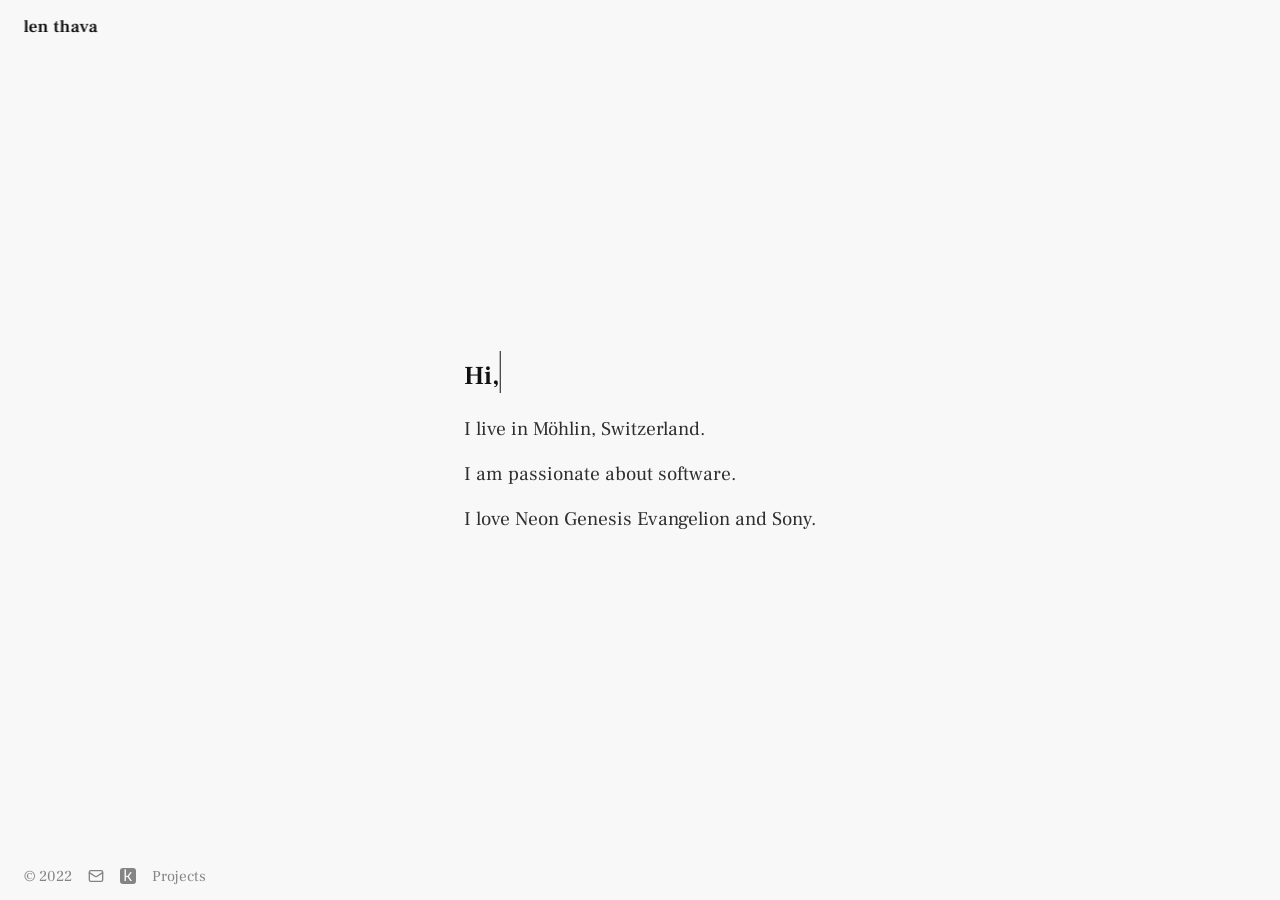
==== index.html @ 20542930 "Left align secondary pages" ====
<!doctype html>
<html lang="en">
  <head>
    <meta charset="utf-8" />
    <meta name="viewport" content="width=device-width, initial-scale=1" />
    <title>Dehlen Thavarajah</title>
    <meta
      name="description"
      content="Dehlen Thavarajah, also known as Len Thava, lives in Möhlin, Switzerland and is passionate about software."
    />
    <meta name="author" content="Dehlen Thavarajah" />
    <meta name="application-name" content="Dehlen Thavarajah" />
    <meta name="robots" content="index, follow, max-snippet:-1, max-image-preview:large" />
    <meta name="color-scheme" content="light" />
    <meta
      name="keywords"
      content="Dehlen Thavarajah, Len Thava, Len Thavarajah, Lenthava, Dehlen Thava, Dehlen Thava Rajah, Thava Rajah, Dehlen Thavaraja, Dehlen Thavrajah, Dehlen Tavarajah, Deheln Thavarajah, Dhelen Thavarajah, Dehlen Thavarjah, Thavarajah, Dehlen, Thava"
    />
    <meta name="theme-color" content="#f8f8f8" />
    <link rel="canonical" href="https://dehlenthavarajah.com/" />
    <link rel="alternate" href="https://lenthava.com/" />
    <meta property="og:site_name" content="Dehlen Thavarajah" />
    <meta property="og:locale" content="en_US" />
    <meta property="og:type" content="website" />
    <meta property="og:title" content="Dehlen Thavarajah" />
    <meta property="og:url" content="https://dehlenthavarajah.com/" />
    <meta
      property="og:description"
      content="Dehlen Thavarajah, also known as Len Thava, lives in Möhlin, Switzerland and is passionate about software."
    />
    <meta name="twitter:title" content="Dehlen Thavarajah" />
    <meta
      name="twitter:description"
      content="Dehlen Thavarajah, also known as Len Thava, lives in Möhlin, Switzerland and is passionate about software."
    />
    <meta name="twitter:card" content="summary" />
    <meta property="og:image" content="https://dehlenthavarajah.com/icon-512.png?v=d118" />
    <meta property="og:image:width" content="512" />
    <meta property="og:image:height" content="512" />
    <meta property="og:image:alt" content="Dehlen Thavarajah icon" />
    <meta name="twitter:image" content="https://dehlenthavarajah.com/icon-512.png?v=d118" />
    <meta name="twitter:image:alt" content="Dehlen Thavarajah icon" />
    <link rel="preload" href="fonts/frank-ruhl-libre-latin-400-normal.woff2" as="font" type="font/woff2" crossorigin />
    <link rel="preload" href="fonts/frank-ruhl-libre-latin-600-normal.woff2" as="font" type="font/woff2" crossorigin />
    <link rel="preload" href="fonts/jetbrains-mono-latin-400-normal.woff2" as="font" type="font/woff2" crossorigin />
    <link rel="icon" href="favicon.ico?v=d118" sizes="any" />
    <link rel="icon" href="favicon.svg?v=d118" type="image/svg+xml" />
    <link rel="icon" href="icon-48.png?v=d118" type="image/png" sizes="48x48" />
    <link rel="apple-touch-icon" href="apple-touch-icon.png?v=d118" />
    <link rel="mask-icon" href="safari-pinned-tab.svg?v=d118" color="#111111" />
    <link rel="manifest" href="site.webmanifest?v=d118" />
    <script type="application/ld+json">
      {
        "@context": "https://schema.org",
        "@graph": [
          {
            "@type": "Person",
            "@id": "https://dehlenthavarajah.com/#person",
            "name": "Dehlen Thavarajah",
            "givenName": "Dehlen",
            "familyName": "Thavarajah",
            "additionalName": "Len Thava",
            "alternateName": [
              "Len Thava",
              "Len Thavarajah",
              "Len Thava Rajah",
              "Lenthava",
              "len thava",
              "lenthava",
              "Dehlen Thava",
              "Dehlen Thava Rajah",
              "Dehlen Thavaraja",
              "Dehlen Thavrajah",
              "Dehlen Thavraja",
              "Dehlen Thavarjah",
              "Dehlen Thavara",
              "Dehlen Tavarajah",
              "Dhelen Thavarajah",
              "Dehlan Thavarajah",
              "Thava Rajah",
              "Thava-Rajah",
              "Thavarajah",
              "D. Thavarajah",
              "Dehlen",
              "Thava",
              "Deheln Thavarajah",
              "dehlenthavarajah",
              "dehlen thavarajah"
            ],
            "url": "https://dehlenthavarajah.com/",
            "sameAs": [
              "https://lenthava.com/"
            ],
            "email": "mailto:dehlen@protonmail.ch",
            "image": {
              "@type": "ImageObject",
              "url": "https://dehlenthavarajah.com/icon-512.png?v=d118",
              "width": 512,
              "height": 512
            },
            "mainEntityOfPage": {
              "@id": "https://dehlenthavarajah.com/#profile"
            },
            "homeLocation": {
              "@type": "Place",
              "name": "Möhlin, Switzerland"
            },
            "description": "Dehlen Thavarajah, also known as Len Thava, lives in Möhlin, Switzerland and is passionate about software.",
            "knowsAbout": [
              "Software",
              "Artificial intelligence",
              "User experience",
              "Neon Genesis Evangelion",
              "Sony"
            ],
            "affiliation": {
              "@type": "Organization",
              "name": "kigex"
            }
          },
          {
            "@type": "ProfilePage",
            "@id": "https://dehlenthavarajah.com/#profile",
            "url": "https://dehlenthavarajah.com/",
            "name": "Dehlen Thavarajah",
            "alternateName": [
              "Len Thava",
              "Dehlen Thava",
              "Thava Rajah",
              "Lenthava"
            ],
            "description": "Dehlen Thavarajah, also known as Len Thava, lives in Möhlin, Switzerland and is passionate about software.",
            "inLanguage": "en",
            "isPartOf": {
              "@id": "https://dehlenthavarajah.com/#website"
            },
            "about": {
              "@id": "https://dehlenthavarajah.com/#person"
            },
            "mainEntity": {
              "@id": "https://dehlenthavarajah.com/#person"
            },
            "primaryImageOfPage": {
              "@type": "ImageObject",
              "url": "https://dehlenthavarajah.com/icon-512.png?v=d118",
              "width": 512,
              "height": 512
            }
          },
          {
            "@type": "WebSite",
            "@id": "https://dehlenthavarajah.com/#website",
            "url": "https://dehlenthavarajah.com/",
            "name": "Dehlen Thavarajah",
            "alternateName": [
              "Len Thava",
              "Len Thavarajah",
              "Lenthava",
              "Dehlen Thava",
              "Dehlen Thava Rajah",
              "Thava Rajah",
              "Thavarajah",
              "Dehlen Thavaraja",
              "dehlenthavarajah.com",
              "lenthava.com"
            ],
            "inLanguage": "en",
            "publisher": {
              "@id": "https://dehlenthavarajah.com/#person"
            }
          }
        ]
      }
    </script>
    <link rel="stylesheet" href="styles.css?v=d121" />
    <script src="brand.js?v=d117" defer></script>
  </head>
  <body>
    <header class="site-header">
      <h1>
        <a class="brand-link is-brand-faded is-brand-shifted" href="./" aria-label="Home" data-start-collapsed="true">
          <span class="brand-text" aria-hidden="true">
            <span class="brand-away brand-away-left"><span class="brand-letter">d</span><span class="brand-letter">e</span><span class="brand-letter">h</span></span><span class="brand-core"><span class="brand-keep brand-len">len</span><span class="brand-gap"> </span><span class="brand-keep">thava</span></span><span class="brand-away brand-away-right"><span class="brand-letter">r</span><span class="brand-letter">a</span><span class="brand-letter">j</span><span class="brand-letter">a</span><span class="brand-letter">h</span></span>
          </span>
        </a>
      </h1>
    </header>

    <main>
      <section class="content intro" aria-labelledby="intro-title" data-center-anchor="I love Neon Genesis Evangelion and Sony.">
        <h2 id="intro-title" class="typing-title" data-type-text="Hi, I&rsquo;m dehlen." aria-label="Hi, I&rsquo;m dehlen.">Hi, I&rsquo;m dehlen.</h2>
        <p>I live in Möhlin, Switzerland.</p>
        <p>I am passionate about software.</p>
        <p>I love Neon Genesis Evangelion and Sony.</p>
      </section>
    </main>

    <footer class="site-footer">
      <ul aria-label="Links">
        <li>
          <span class="footer-text footer-copyright">&copy; 2022</span>
        </li>
        <li>
          <a class="icon-link" href="mailto:dehlen@protonmail.ch" aria-label="Email Dehlen">
            <img src="mail.svg?v=m6" alt="" width="16" height="16" decoding="async" />
          </a>
        </li>
        <li>
          <a class="icon-link kigex-link" href="k/" aria-label="K">
            <span class="kigex-mark" aria-hidden="true">k</span>
          </a>
        </li>
        <li>
          <a class="footer-text-link" href="projects/">Projects</a>
        </li>
      </ul>
    </footer>
  </body>
</html>
---- styles.css ----
@font-face {
  font-family: "Frank Ruhl Libre";
  src: url("fonts/frank-ruhl-libre-latin-400-normal.woff2") format("woff2");
  font-weight: 400;
  font-style: normal;
  font-display: block;
}

@font-face {
  font-family: "Frank Ruhl Libre";
  src: url("fonts/frank-ruhl-libre-latin-600-normal.woff2") format("woff2");
  font-weight: 600;
  font-style: normal;
  font-display: block;
}

@font-face {
  font-family: "JetBrains Mono";
  src: url("fonts/jetbrains-mono-latin-400-normal.woff2") format("woff2");
  font-weight: 400;
  font-style: normal;
  font-display: block;
}

:root {
  --page: #f8f8f8;
  --text: #2f2f2f;
  --strong: #111111;
  --underline: #cccccc;
  --edge: clamp(1rem, 4vw, 1.5rem);
  --main-block: 18.08em;
}

*,
*::before,
*::after {
  box-sizing: border-box;
}

html {
  min-height: 100%;
  background: var(--page);
  -webkit-tap-highlight-color: transparent;
}

body {
  min-height: 100vh;
  min-height: 100dvh;
  margin: 0;
  color: var(--text);
  background: var(--page);
  font-family: "Frank Ruhl Libre", Georgia, serif;
  font-size: 18px;
  line-height: 1.5rem;
}

a,
a:visited {
  color: var(--strong);
  text-decoration: underline;
  text-decoration-color: var(--underline);
  text-underline-offset: 0.2rem;
  -webkit-tap-highlight-color: transparent;
}

a:active,
button:active,
[role="button"]:active {
  background: transparent;
  box-shadow: none;
  text-shadow: none;
}

a:hover {
  text-decoration-color: var(--strong);
}

a:focus-visible {
  outline: 2px solid var(--strong);
  outline-offset: 4px;
}

b,
strong,
h1,
h2,
h3,
h4,
h5,
h6 {
  color: var(--strong);
  font-weight: 600;
}

.site-header,
.site-footer {
  position: fixed;
  left: 0;
  right: 0;
  z-index: 2;
  display: flex;
  align-items: center;
  padding: 1rem var(--edge);
}

.site-header {
  top: 0;
  justify-content: flex-start;
}

.site-header h1 {
  margin: 0;
  padding: 0;
  font-size: 1.08rem;
  line-height: 1.3;
}

.brand-link,
.brand-link:visited {
  --brand-core-shift: -1.48em;
  position: relative;
  display: inline-flex;
  width: 10.4em;
  height: 1.35em;
  align-items: baseline;
  color: var(--strong);
  text-decoration: none;
}

.brand-text {
  position: relative;
  display: inline-flex;
  align-items: baseline;
  white-space: nowrap;
  overflow: hidden;
  isolation: isolate;
}

.brand-away,
.brand-keep,
.brand-gap {
  display: inline-block;
  transform-origin: center;
}

.brand-away {
  position: relative;
  z-index: 1;
  display: inline-flex;
  overflow: visible;
  max-width: 4.2em;
  opacity: 1;
  transition: opacity 1600ms ease;
}

.brand-letter {
  display: inline-block;
  transform: translate3d(0, 0, 0);
  backface-visibility: hidden;
  transform-origin: center;
}

.brand-core {
  position: relative;
  z-index: 2;
  display: inline-flex;
  align-items: baseline;
  background: var(--page);
  transform: translate3d(0, 0, 0);
  transition: transform 2600ms cubic-bezier(0.42, 0, 0.18, 1);
  will-change: transform;
}

.brand-core::before {
  content: "";
  position: absolute;
  inset: -0.05em -0.42em -0.05em;
  z-index: -1;
  background: var(--page);
  opacity: 0;
  transition: opacity 500ms ease;
}

.brand-keep,
.brand-gap {
  position: relative;
  max-width: 5.2em;
  transform: none;
  transition: none;
}

.brand-gap {
  width: 0.28em;
  flex: 0 0 0.28em;
}

.brand-link.is-brand-faded .brand-away {
  opacity: 0;
}

.brand-link.is-brand-shifted .brand-core::before {
  opacity: 1;
}

.brand-link.is-brand-shifted .brand-core {
  transform: translate3d(var(--brand-core-shift, 0), 0, 0);
}

.back-link,
.back-link:visited {
  display: inline-flex;
  height: 1.35em;
  align-items: baseline;
  color: var(--strong);
  text-decoration: none;
  transition: none;
}

.back-link:hover,
.back-link:focus-visible {
  opacity: 1;
}

main {
  position: fixed;
  inset: 0;
  z-index: 1;
  width: 100%;
  max-width: none;
  margin: 0;
  padding: clamp(4.5rem, 12vh, 6rem) var(--edge);
  display: flex;
  align-items: center;
  justify-content: center;
  pointer-events: none;
}

.secondary-main {
  justify-content: flex-start;
}

.content {
  width: var(--main-block);
  max-width: calc(100vw - (2 * var(--edge)));
  font-size: 1.215rem;
  line-height: 1.8225rem;
  min-height: 9.92125em;
  text-align: left;
  transform: translateX(var(--anchor-shift, 0));
  pointer-events: auto;
}

.intro h2,
.projects h2,
.k-note h2 {
  margin: 0 0 1.25rem;
  display: inline-block;
  font-size: 1.62rem;
  line-height: 1.35;
}

.typing-title {
  min-height: 1.35em;
}

.projects h2,
.k-note h2 {
  min-height: 1.35em;
}

.typing-text {
  display: inline-block;
  min-width: var(--typing-width, auto);
}

.typing-letter {
  display: inline-block;
}

.typing-measure {
  position: fixed;
  left: 0;
  top: 0;
  visibility: hidden;
  white-space: nowrap;
  pointer-events: none;
}

.typing-caret {
  display: inline-block;
  position: relative;
  width: 0;
  height: 1.62em;
  margin: 0;
  background: transparent;
  transform: translate3d(0, 0, 0);
  transition: transform 1100ms cubic-bezier(0.42, 0, 0.18, 1);
  vertical-align: -0.34em;
}

.typing-caret::before {
  content: "";
  position: absolute;
  left: 0.04em;
  top: 0;
  width: 1px;
  height: 100%;
  background: currentColor;
}

.typing-caret.is-flashing {
  animation: caret-blink var(--caret-blink-duration, 1500ms) steps(1, end) var(--caret-blink-count, 2);
}

@keyframes caret-blink {
  0%,
  48% {
    opacity: 1;
  }

  49%,
  100% {
    opacity: 0;
  }
}

.intro {
  min-height: 9.92125em;
}

.intro p,
.projects dt,
.projects dd,
.k-note p {
  margin: 0 0 1rem;
  font-size: 1em;
  line-height: inherit;
}

.intro h2,
.intro p,
.projects dt,
.projects dd,
.k-note h2,
.k-note p {
  white-space: nowrap;
}

.projects dl {
  margin: 0;
}

.projects {
  min-height: 9.92125em;
  font-size: inherit;
  line-height: inherit;
  transform: none;
}

.projects h2,
.k-note h2 {
  font-size: 1.62rem;
}

.projects dl {
  filter: blur(5px);
  user-select: none;
}

.projects dt {
  color: var(--text);
}

.project-name {
  display: inline-block;
  line-height: inherit;
}

.projects dd {
  padding: 0;
  color: var(--text);
}

.k-note {
  min-height: 9.92125em;
  font-size: inherit;
  line-height: inherit;
}

.site-footer {
  bottom: 0;
  justify-content: flex-start;
  padding-bottom: max(1rem, env(safe-area-inset-bottom));
}

.site-footer ul {
  display: flex;
  align-items: center;
  flex-wrap: wrap;
  gap: 1rem;
  margin: 0;
  padding: 0;
  list-style: none;
}

.site-footer li {
  display: inline-flex;
  line-height: 0;
}

.icon-link {
  display: inline-flex;
  width: 16px;
  height: 16px;
  align-items: center;
  justify-content: center;
  text-decoration: none;
}

span.icon-link {
  cursor: default;
}

.icon-link:visited {
  text-decoration: none;
}

.footer-text,
.footer-text-link,
.footer-text-link:visited {
  display: inline-flex;
  height: 16px;
  align-items: center;
  color: var(--strong);
  font-size: 0.95rem;
  font-family: "Frank Ruhl Libre", Georgia, serif;
  line-height: 16px;
  opacity: 0.5;
  text-decoration: none;
  transition: opacity 160ms ease;
}

.icon-link img {
  width: 16px;
  height: 16px;
  opacity: 0.5;
  transition: opacity 160ms ease;
}

.kigex-mark {
  width: 16px;
  height: 16px;
  display: inline-grid;
  place-items: center;
  border-radius: 3px;
  background: var(--strong);
  color: var(--page);
  font-family: "JetBrains Mono", ui-monospace, SFMono-Regular, Menlo, monospace;
  font-size: 16px;
  font-weight: 400;
  line-height: 16px;
  opacity: 0.5;
  overflow: hidden;
  text-decoration: none;
  transition: opacity 160ms ease;
}

.kigex-mark.k-note-mark {
  width: 0.98em;
  height: 0.98em;
  margin: 0 0.015em 0 -0.015em;
  border-radius: 0.16em;
  font-size: 0.78em;
  font-family: "JetBrains Mono", ui-monospace, SFMono-Regular, Menlo, monospace;
  font-weight: 400;
  line-height: 1;
  opacity: 0.5;
  vertical-align: 0.025em;
}

.k-note-bang {
  display: inline-block;
  margin-left: 0.04em;
}

.icon-link:hover img,
.icon-link:focus-visible img,
.icon-link:hover .kigex-mark,
.icon-link:focus-visible .kigex-mark,
.footer-text-link:hover,
.footer-text-link:focus-visible {
  opacity: 1;
}

@media (max-width: 540px) {
  body {
    font-size: 17px;
  }

  .content {
    font-size: clamp(0.91rem, 4.25vw, 1rem);
    line-height: 1.5rem;
  }

  .intro h2,
  .projects h2,
  .k-note h2 {
    font-size: 1.5rem;
  }

  .projects,
  .k-note {
    width: calc(100vw - (2 * var(--edge)));
    min-height: 11.2475rem;
    font-size: clamp(0.91rem, 4.25vw, 1rem);
    line-height: 1.5rem;
    transform: none;
  }

  .projects h2,
  .k-note h2 {
    min-height: 1.665em;
  }

  main {
    padding-left: var(--edge);
    padding-right: var(--edge);
  }
}

@media (max-width: 360px) {
  :root {
    --edge: 0.5rem;
  }

  .k-note h2 {
    font-size: clamp(1.35rem, 7vw, 1.5rem);
  }
}

@media (max-height: 540px) {
  body {
    display: flex;
    flex-direction: column;
  }

  .site-header,
  .site-footer {
    position: static;
  }

  main {
    position: static;
    flex: 1;
    min-height: min(28rem, 100dvh);
    padding-top: 2rem;
    padding-bottom: 2rem;
  }
}

@media (prefers-reduced-motion: reduce) {
  *,
  *::before,
  *::after {
    animation-duration: 1ms !important;
    animation-iteration-count: 1 !important;
    scroll-behavior: auto !important;
    transition-duration: 1ms !important;
  }
}
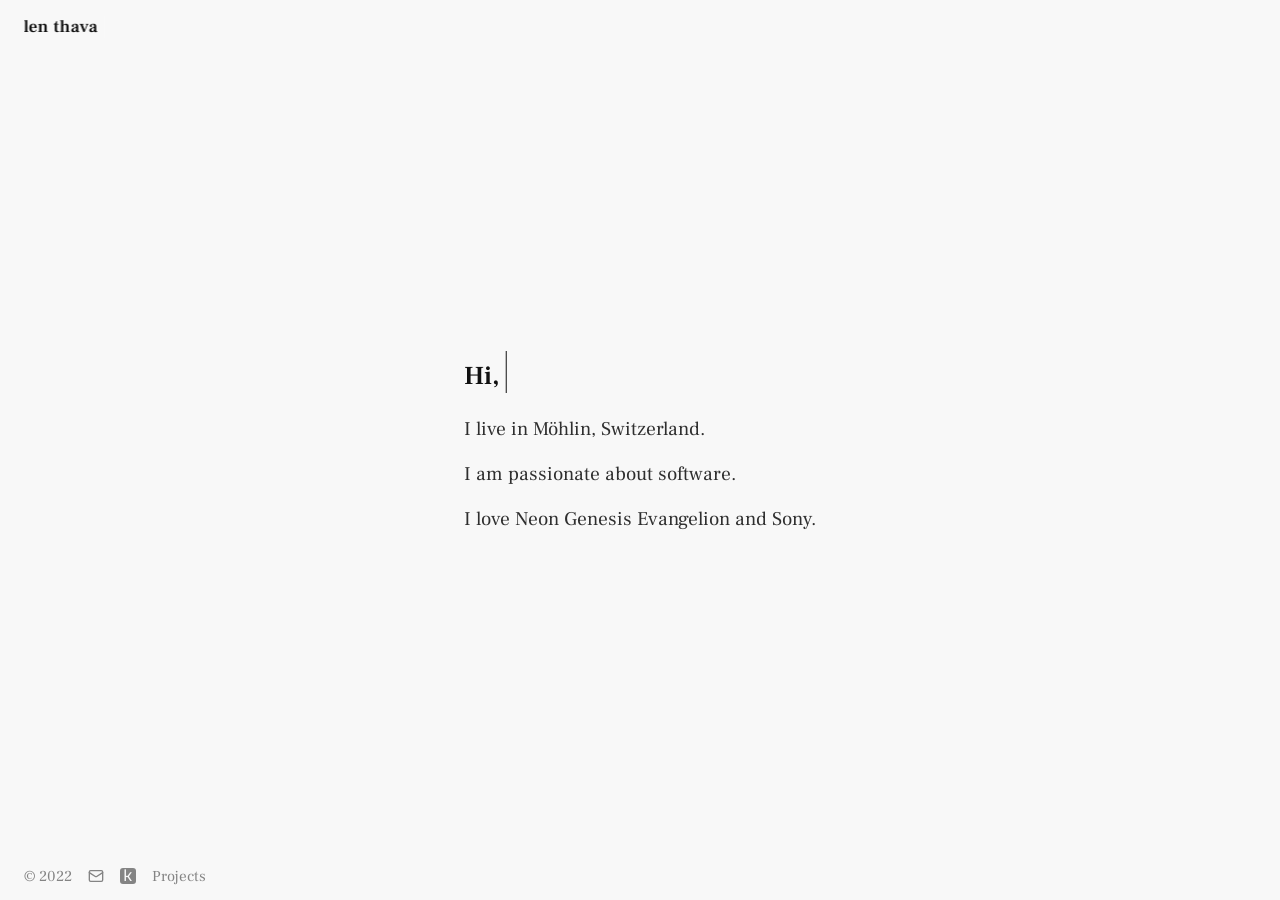
==== commit 5897488f: "Add Safari favicon variants" ====
--- a/index.html
+++ b/index.html
@@ -17,13 +17,12 @@
       content="Dehlen Thavarajah, Len Thava, Len Thavarajah, Lenthava, Dehlen Thava, Dehlen Thava Rajah, Thava Rajah, Dehlen Thavaraja, Dehlen Thavrajah, Dehlen Tavarajah, Deheln Thavarajah, Dhelen Thavarajah, Dehlen Thavarjah, Thavarajah, Dehlen, Thava"
     />
     <meta name="theme-color" content="#f8f8f8" />
-    <link rel="canonical" href="https://dehlenthavarajah.com/" />
-    <link rel="alternate" href="https://lenthava.com/" />
+    <link rel="canonical" href="https://lenthava.com/" />
     <meta property="og:site_name" content="Dehlen Thavarajah" />
     <meta property="og:locale" content="en_US" />
     <meta property="og:type" content="website" />
     <meta property="og:title" content="Dehlen Thavarajah" />
-    <meta property="og:url" content="https://dehlenthavarajah.com/" />
+    <meta property="og:url" content="https://lenthava.com/" />
     <meta
       property="og:description"
       content="Dehlen Thavarajah, also known as Len Thava, lives in Möhlin, Switzerland and is passionate about software."
@@ -34,28 +33,30 @@
       content="Dehlen Thavarajah, also known as Len Thava, lives in Möhlin, Switzerland and is passionate about software."
     />
     <meta name="twitter:card" content="summary" />
-    <meta property="og:image" content="https://dehlenthavarajah.com/icon-512.png?v=d118" />
+    <meta property="og:image" content="https://lenthava.com/icon-512.png?v=d123" />
     <meta property="og:image:width" content="512" />
     <meta property="og:image:height" content="512" />
     <meta property="og:image:alt" content="Dehlen Thavarajah icon" />
-    <meta name="twitter:image" content="https://dehlenthavarajah.com/icon-512.png?v=d118" />
+    <meta name="twitter:image" content="https://lenthava.com/icon-512.png?v=d123" />
     <meta name="twitter:image:alt" content="Dehlen Thavarajah icon" />
     <link rel="preload" href="fonts/frank-ruhl-libre-latin-400-normal.woff2" as="font" type="font/woff2" crossorigin />
     <link rel="preload" href="fonts/frank-ruhl-libre-latin-600-normal.woff2" as="font" type="font/woff2" crossorigin />
     <link rel="preload" href="fonts/jetbrains-mono-latin-400-normal.woff2" as="font" type="font/woff2" crossorigin />
-    <link rel="icon" href="favicon.ico?v=d118" sizes="any" />
-    <link rel="icon" href="favicon.svg?v=d118" type="image/svg+xml" />
-    <link rel="icon" href="icon-48.png?v=d118" type="image/png" sizes="48x48" />
-    <link rel="apple-touch-icon" href="apple-touch-icon.png?v=d118" />
-    <link rel="mask-icon" href="safari-pinned-tab.svg?v=d118" color="#111111" />
-    <link rel="manifest" href="site.webmanifest?v=d118" />
+    <link rel="shortcut icon" href="favicon.ico?v=d123" />
+    <link rel="icon" href="favicon.ico?v=d123" sizes="any" />
+    <link rel="icon" href="favicon-16x16.png?v=d123" type="image/png" sizes="16x16" />
+    <link rel="icon" href="favicon-32x32.png?v=d123" type="image/png" sizes="32x32" />
+    <link rel="icon" href="icon-48.png?v=d123" type="image/png" sizes="48x48" />
+    <link rel="apple-touch-icon" sizes="180x180" href="apple-touch-icon.png?v=d123" />
+    <link rel="mask-icon" href="safari-pinned-tab.svg?v=d123" color="#111111" />
+    <link rel="manifest" href="site.webmanifest?v=d123" />
     <script type="application/ld+json">
       {
         "@context": "https://schema.org",
         "@graph": [
           {
             "@type": "Person",
-            "@id": "https://dehlenthavarajah.com/#person",
+            "@id": "https://lenthava.com/#person",
             "name": "Dehlen Thavarajah",
             "givenName": "Dehlen",
             "familyName": "Thavarajah",
@@ -87,19 +88,19 @@
               "dehlenthavarajah",
               "dehlen thavarajah"
             ],
-            "url": "https://dehlenthavarajah.com/",
+            "url": "https://lenthava.com/",
             "sameAs": [
               "https://lenthava.com/"
             ],
             "email": "mailto:dehlen@protonmail.ch",
             "image": {
               "@type": "ImageObject",
-              "url": "https://dehlenthavarajah.com/icon-512.png?v=d118",
+              "url": "https://lenthava.com/icon-512.png?v=d123",
               "width": 512,
               "height": 512
             },
             "mainEntityOfPage": {
-              "@id": "https://dehlenthavarajah.com/#profile"
+              "@id": "https://lenthava.com/#profile"
             },
             "homeLocation": {
               "@type": "Place",
@@ -120,8 +121,8 @@
           },
           {
             "@type": "ProfilePage",
-            "@id": "https://dehlenthavarajah.com/#profile",
-            "url": "https://dehlenthavarajah.com/",
+            "@id": "https://lenthava.com/#profile",
+            "url": "https://lenthava.com/",
             "name": "Dehlen Thavarajah",
             "alternateName": [
               "Len Thava",
@@ -132,25 +133,25 @@
             "description": "Dehlen Thavarajah, also known as Len Thava, lives in Möhlin, Switzerland and is passionate about software.",
             "inLanguage": "en",
             "isPartOf": {
-              "@id": "https://dehlenthavarajah.com/#website"
+              "@id": "https://lenthava.com/#website"
             },
             "about": {
-              "@id": "https://dehlenthavarajah.com/#person"
+              "@id": "https://lenthava.com/#person"
             },
             "mainEntity": {
-              "@id": "https://dehlenthavarajah.com/#person"
+              "@id": "https://lenthava.com/#person"
             },
             "primaryImageOfPage": {
               "@type": "ImageObject",
-              "url": "https://dehlenthavarajah.com/icon-512.png?v=d118",
+              "url": "https://lenthava.com/icon-512.png?v=d123",
               "width": 512,
               "height": 512
             }
           },
           {
             "@type": "WebSite",
-            "@id": "https://dehlenthavarajah.com/#website",
-            "url": "https://dehlenthavarajah.com/",
+            "@id": "https://lenthava.com/#website",
+            "url": "https://lenthava.com/",
             "name": "Dehlen Thavarajah",
             "alternateName": [
               "Len Thava",
@@ -161,12 +162,12 @@
               "Thava Rajah",
               "Thavarajah",
               "Dehlen Thavaraja",
-              "dehlenthavarajah.com",
-              "lenthava.com"
+              "lenthava.com",
+              "dehlenthavarajah.com"
             ],
             "inLanguage": "en",
             "publisher": {
-              "@id": "https://dehlenthavarajah.com/#person"
+              "@id": "https://lenthava.com/#person"
             }
           }
         ]
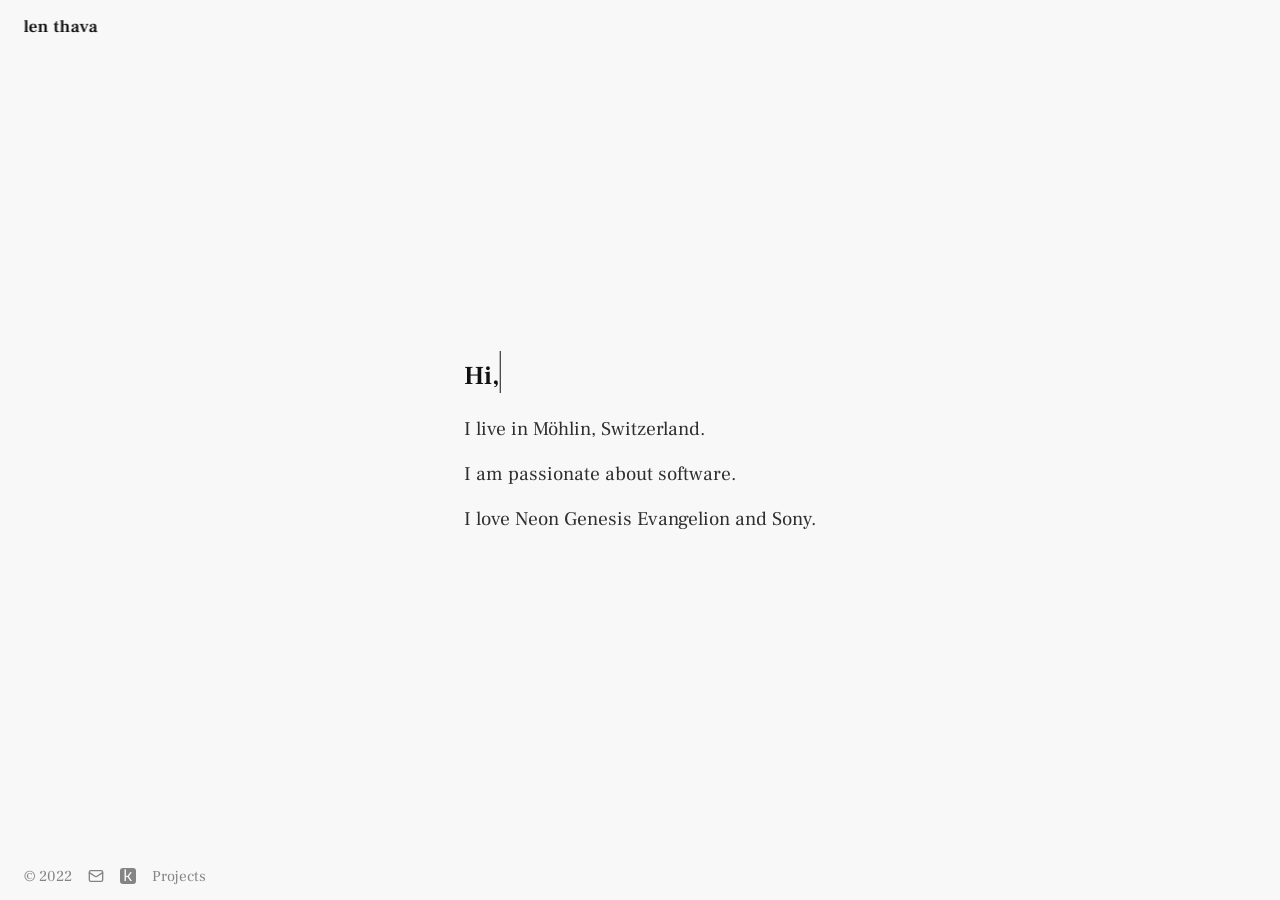
==== commit 90363a6f: "Resize favicon mark" ====
--- a/index.html
+++ b/index.html
@@ -33,23 +33,23 @@
       content="Dehlen Thavarajah, also known as Len Thava, lives in Möhlin, Switzerland and is passionate about software."
     />
     <meta name="twitter:card" content="summary" />
-    <meta property="og:image" content="https://lenthava.com/icon-512.png?v=d123" />
+    <meta property="og:image" content="https://lenthava.com/icon-512.png?v=d124" />
     <meta property="og:image:width" content="512" />
     <meta property="og:image:height" content="512" />
     <meta property="og:image:alt" content="Dehlen Thavarajah icon" />
-    <meta name="twitter:image" content="https://lenthava.com/icon-512.png?v=d123" />
+    <meta name="twitter:image" content="https://lenthava.com/icon-512.png?v=d124" />
     <meta name="twitter:image:alt" content="Dehlen Thavarajah icon" />
     <link rel="preload" href="fonts/frank-ruhl-libre-latin-400-normal.woff2" as="font" type="font/woff2" crossorigin />
     <link rel="preload" href="fonts/frank-ruhl-libre-latin-600-normal.woff2" as="font" type="font/woff2" crossorigin />
     <link rel="preload" href="fonts/jetbrains-mono-latin-400-normal.woff2" as="font" type="font/woff2" crossorigin />
-    <link rel="shortcut icon" href="favicon.ico?v=d123" />
-    <link rel="icon" href="favicon.ico?v=d123" sizes="any" />
-    <link rel="icon" href="favicon-16x16.png?v=d123" type="image/png" sizes="16x16" />
-    <link rel="icon" href="favicon-32x32.png?v=d123" type="image/png" sizes="32x32" />
-    <link rel="icon" href="icon-48.png?v=d123" type="image/png" sizes="48x48" />
-    <link rel="apple-touch-icon" sizes="180x180" href="apple-touch-icon.png?v=d123" />
-    <link rel="mask-icon" href="safari-pinned-tab.svg?v=d123" color="#111111" />
-    <link rel="manifest" href="site.webmanifest?v=d123" />
+    <link rel="shortcut icon" href="favicon.ico?v=d124" />
+    <link rel="icon" href="favicon.ico?v=d124" sizes="any" />
+    <link rel="icon" href="favicon-16x16.png?v=d124" type="image/png" sizes="16x16" />
+    <link rel="icon" href="favicon-32x32.png?v=d124" type="image/png" sizes="32x32" />
+    <link rel="icon" href="icon-48.png?v=d124" type="image/png" sizes="48x48" />
+    <link rel="apple-touch-icon" sizes="180x180" href="apple-touch-icon.png?v=d124" />
+    <link rel="mask-icon" href="safari-pinned-tab.svg?v=d124" color="#111111" />
+    <link rel="manifest" href="site.webmanifest?v=d124" />
     <script type="application/ld+json">
       {
         "@context": "https://schema.org",
@@ -95,7 +95,7 @@
             "email": "mailto:dehlen@protonmail.ch",
             "image": {
               "@type": "ImageObject",
-              "url": "https://lenthava.com/icon-512.png?v=d123",
+              "url": "https://lenthava.com/icon-512.png?v=d124",
               "width": 512,
               "height": 512
             },
@@ -143,7 +143,7 @@
             },
             "primaryImageOfPage": {
               "@type": "ImageObject",
-              "url": "https://lenthava.com/icon-512.png?v=d123",
+              "url": "https://lenthava.com/icon-512.png?v=d124",
               "width": 512,
               "height": 512
             }
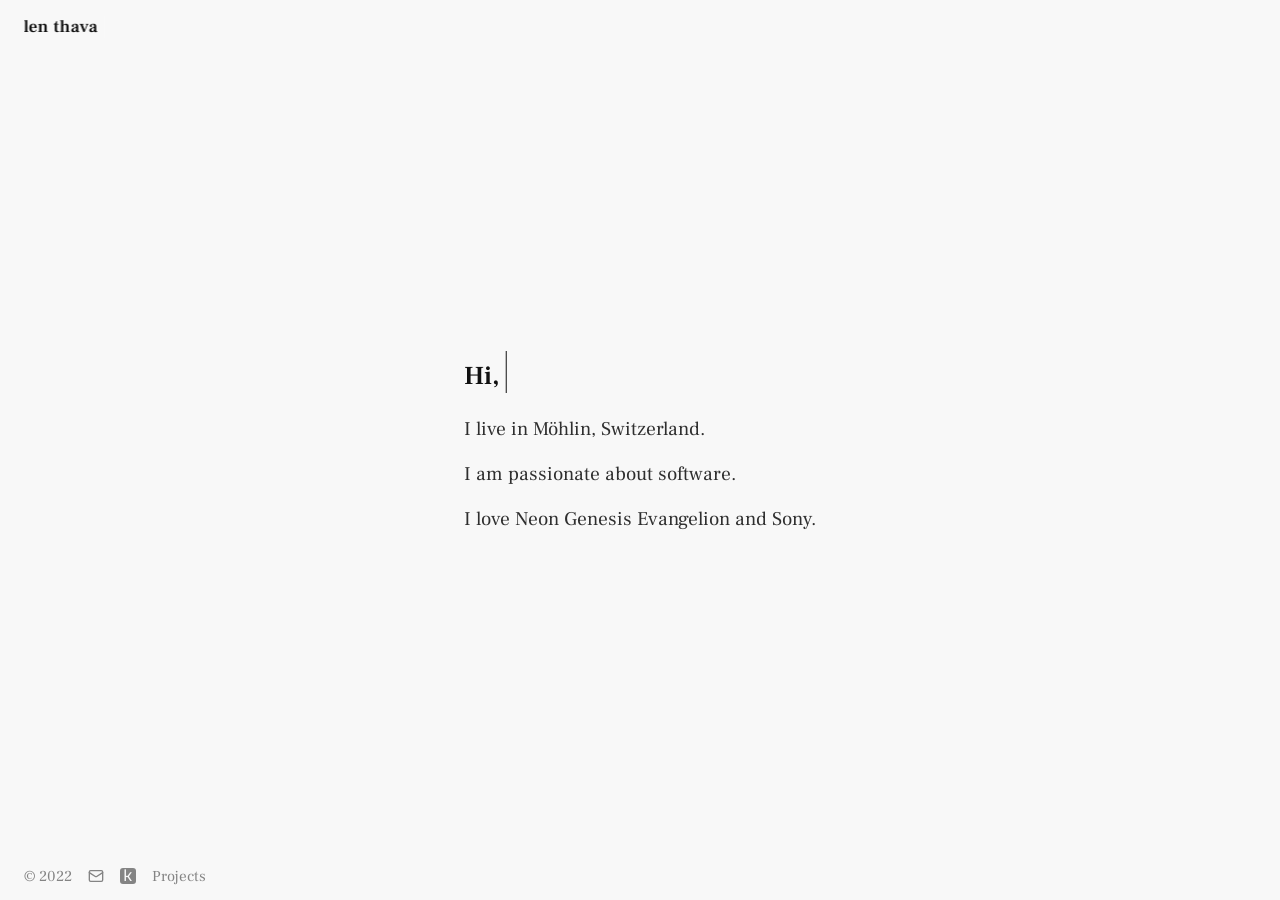
==== commit 7dc9b33c: "Update contact email" ====
--- a/index.html
+++ b/index.html
@@ -6,7 +6,7 @@
     <title>Dehlen Thavarajah</title>
     <meta
       name="description"
-      content="Dehlen Thavarajah, also known as Len Thava, lives in Möhlin, Switzerland and is passionate about software."
+      content="Hi, I’m dehlen. I live in Möhlin, Switzerland. I am passionate about software. I love Neon Genesis Evangelion and Sony."
     />
     <meta name="author" content="Dehlen Thavarajah" />
     <meta name="application-name" content="Dehlen Thavarajah" />
@@ -25,31 +25,31 @@
     <meta property="og:url" content="https://lenthava.com/" />
     <meta
       property="og:description"
-      content="Dehlen Thavarajah, also known as Len Thava, lives in Möhlin, Switzerland and is passionate about software."
+      content="Hi, I’m dehlen. I live in Möhlin, Switzerland. I am passionate about software. I love Neon Genesis Evangelion and Sony."
     />
     <meta name="twitter:title" content="Dehlen Thavarajah" />
     <meta
       name="twitter:description"
-      content="Dehlen Thavarajah, also known as Len Thava, lives in Möhlin, Switzerland and is passionate about software."
+      content="Hi, I’m dehlen. I live in Möhlin, Switzerland. I am passionate about software. I love Neon Genesis Evangelion and Sony."
     />
     <meta name="twitter:card" content="summary" />
-    <meta property="og:image" content="https://lenthava.com/icon-512.png?v=d124" />
+    <meta property="og:image" content="https://lenthava.com/icon-512.png?v=d125" />
     <meta property="og:image:width" content="512" />
     <meta property="og:image:height" content="512" />
     <meta property="og:image:alt" content="Dehlen Thavarajah icon" />
-    <meta name="twitter:image" content="https://lenthava.com/icon-512.png?v=d124" />
+    <meta name="twitter:image" content="https://lenthava.com/icon-512.png?v=d125" />
     <meta name="twitter:image:alt" content="Dehlen Thavarajah icon" />
     <link rel="preload" href="fonts/frank-ruhl-libre-latin-400-normal.woff2" as="font" type="font/woff2" crossorigin />
     <link rel="preload" href="fonts/frank-ruhl-libre-latin-600-normal.woff2" as="font" type="font/woff2" crossorigin />
     <link rel="preload" href="fonts/jetbrains-mono-latin-400-normal.woff2" as="font" type="font/woff2" crossorigin />
-    <link rel="shortcut icon" href="favicon.ico?v=d124" />
-    <link rel="icon" href="favicon.ico?v=d124" sizes="any" />
-    <link rel="icon" href="favicon-16x16.png?v=d124" type="image/png" sizes="16x16" />
-    <link rel="icon" href="favicon-32x32.png?v=d124" type="image/png" sizes="32x32" />
-    <link rel="icon" href="icon-48.png?v=d124" type="image/png" sizes="48x48" />
-    <link rel="apple-touch-icon" sizes="180x180" href="apple-touch-icon.png?v=d124" />
-    <link rel="mask-icon" href="safari-pinned-tab.svg?v=d124" color="#111111" />
-    <link rel="manifest" href="site.webmanifest?v=d124" />
+    <link rel="shortcut icon" href="favicon.ico?v=d125" />
+    <link rel="icon" href="favicon.ico?v=d125" sizes="any" />
+    <link rel="icon" href="favicon-16x16.png?v=d125" type="image/png" sizes="16x16" />
+    <link rel="icon" href="favicon-32x32.png?v=d125" type="image/png" sizes="32x32" />
+    <link rel="icon" href="icon-48.png?v=d125" type="image/png" sizes="48x48" />
+    <link rel="apple-touch-icon" sizes="180x180" href="apple-touch-icon.png?v=d125" />
+    <link rel="mask-icon" href="safari-pinned-tab.svg?v=d125" color="#111111" />
+    <link rel="manifest" href="site.webmanifest?v=d125" />
     <script type="application/ld+json">
       {
         "@context": "https://schema.org",
@@ -92,10 +92,10 @@
             "sameAs": [
               "https://lenthava.com/"
             ],
-            "email": "mailto:dehlen@protonmail.ch",
+            "email": "mailto:d@lenthava.com",
             "image": {
               "@type": "ImageObject",
-              "url": "https://lenthava.com/icon-512.png?v=d124",
+              "url": "https://lenthava.com/icon-512.png?v=d125",
               "width": 512,
               "height": 512
             },
@@ -106,7 +106,7 @@
               "@type": "Place",
               "name": "Möhlin, Switzerland"
             },
-            "description": "Dehlen Thavarajah, also known as Len Thava, lives in Möhlin, Switzerland and is passionate about software.",
+            "description": "Hi, I’m dehlen. I live in Möhlin, Switzerland. I am passionate about software. I love Neon Genesis Evangelion and Sony.",
             "knowsAbout": [
               "Software",
               "Artificial intelligence",
@@ -130,7 +130,7 @@
               "Thava Rajah",
               "Lenthava"
             ],
-            "description": "Dehlen Thavarajah, also known as Len Thava, lives in Möhlin, Switzerland and is passionate about software.",
+            "description": "Hi, I’m dehlen. I live in Möhlin, Switzerland. I am passionate about software. I love Neon Genesis Evangelion and Sony.",
             "inLanguage": "en",
             "isPartOf": {
               "@id": "https://lenthava.com/#website"
@@ -143,7 +143,7 @@
             },
             "primaryImageOfPage": {
               "@type": "ImageObject",
-              "url": "https://lenthava.com/icon-512.png?v=d124",
+              "url": "https://lenthava.com/icon-512.png?v=d125",
               "width": 512,
               "height": 512
             }
@@ -202,7 +202,7 @@
           <span class="footer-text footer-copyright">&copy; 2022</span>
         </li>
         <li>
-          <a class="icon-link" href="mailto:dehlen@protonmail.ch" aria-label="Email Dehlen">
+          <a class="icon-link" href="mailto:d@lenthava.com" aria-label="Email Dehlen">
             <img src="mail.svg?v=m6" alt="" width="16" height="16" decoding="async" />
           </a>
         </li>
